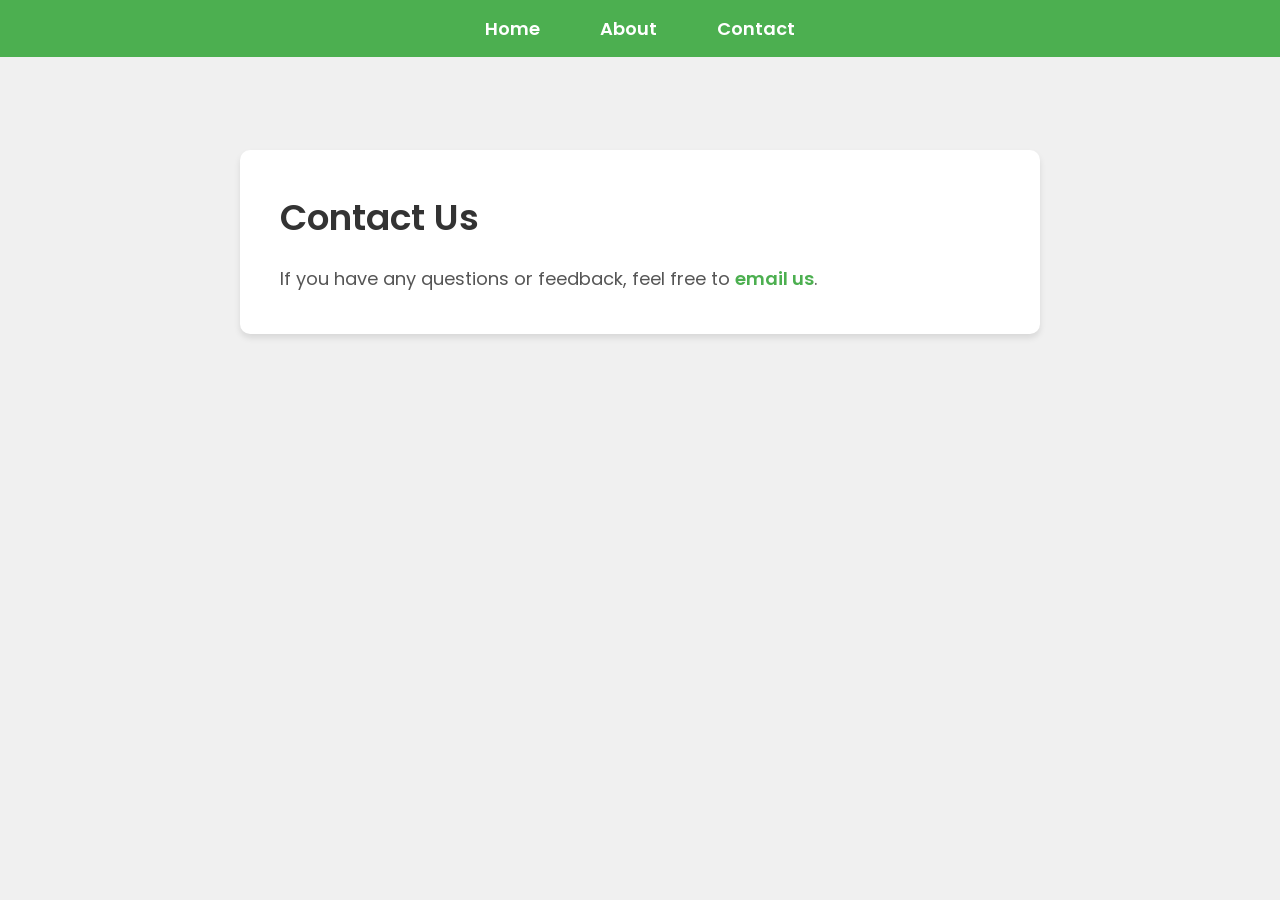
==== public/contact.html @ 80da1fe3 "Initial commit with project files" ====
<!DOCTYPE html>
<html lang="en">
<head>
    <meta charset="UTF-8">
    <meta name="viewport" content="width=device-width, initial-scale=1.0">
    <title>Contact Us</title>
    <link rel="stylesheet" href="style.css">
</head>
<body>
    <nav id="navbar">
        <ul>
            <li><a href="index.html">Home</a></li>
            <li><a href="about.html">About</a></li>
            <li><a href="contact.html">Contact</a></li>
        </ul>
    </nav>

    <section id="contact">
        <h2>Contact Us</h2>
        <p>If you have any questions or feedback, feel free to <a href="mailto:rusilkoirala23@example.com">email us</a>.</p>
    </section>

</body>
</html>
---- public/style.css ----
@import url('https://fonts.googleapis.com/css2?family=Poppins:wght@400;600&display=swap');

* {
    margin: 0;
    padding: 0;
    box-sizing: border-box;
    font-family: 'Poppins', sans-serif;
}

body, html {
    width: 100%;
    height: 100%;
    display: flex;
    flex-direction: column;
    justify-content: flex-start;
    align-items: center;
    text-align: center;
    background-color: #f0f0f0;
}

#navbar {
    background-color: #4CAF50;
    padding: 15px 0;
    position: fixed;
    top: 0;
    left: 0;
    width: 100%;
    z-index: 1000;
}

#navbar ul {
    list-style: none;
    display: flex;
    justify-content: center;
    gap: 20px;
    padding: 0;
    margin: 0;
}

#navbar li {
    display: inline;
}

#navbar a {
    color: white;
    text-decoration: none;
    font-size: 18px;
    font-weight: 600;
    padding: 10px 20px;
    border-radius: 8px;
    transition: background-color 0.3s;
}

#navbar a:hover {
    background-color: #45a049;
}

#timer {
    font-size: 60px;
    font-weight: 600;
    margin-top: 100px;
    margin-bottom: 20px;
    padding: 20px;
    background-color: #fff;
    border-radius: 10px;
    box-shadow: 0 4px 6px rgba(0, 0, 0, 0.1);
    animation: fadeIn 1s ease-in-out;
}

#buttons {
    display: flex;
    justify-content: center;
    gap: 20px;
}

#buttons button {
    padding: 15px 30px;
    font-size: 18px;
    font-weight: 600;
    border: none;
    border-radius: 8px;
    background-color: #4CAF50;
    color: white;
    cursor: pointer;
    transition: background-color 0.3s, transform 0.2s;
}

#buttons button:hover {
    background-color: #45a049;
}

#buttons button:active {
    transform: scale(0.95);
}


#about {
    width: 80%;
    max-width: 800px;
    background-color: #fff;
    padding: 40px;
    border-radius: 10px;
    box-shadow: 0 4px 6px rgba(0, 0, 0, 0.1);
    margin-top: 150px; 
    text-align: left;
    animation: fadeIn 1s ease-in-out;
}

.about-content h2 {
    font-size: 36px;
    font-weight: 600;
    margin-bottom: 20px;
    color: #333;
}

.about-content p {
    font-size: 18px;
    line-height: 1.6;
    color: #555;
    margin-bottom: 20px;
}

.about-content ul {
    list-style-type: disc;
    margin-left: 30px;
    margin-bottom: 20px;
}

.about-content ul li {
    font-size: 18px;
    color: #555;
}

@keyframes fadeIn {
    from {
        opacity: 0;
        transform: translateY(20px);
    }
    to {
        opacity: 1;
        transform: translateY(0);
    }
}


#contact {
    width: 80%;
    max-width: 800px;
    background-color: #fff;
    padding: 40px;
    border-radius: 10px;
    box-shadow: 0 4px 6px rgba(0, 0, 0, 0.1);
    margin-top: 150px;  /* To avoid overlap with navbar */
    text-align: left;
    animation: fadeIn 1s ease-in-out;
}

#contact h2 {
    font-size: 36px;
    font-weight: 600;
    margin-bottom: 20px;
    color: #333;
}

#contact p {
    font-size: 18px;
    line-height: 1.6;
    color: #555;
}

#contact a {
    font-size: 18px;
    color: #4CAF50;
    text-decoration: none;
    font-weight: 600;
}

#contact a:hover {
    text-decoration: underline;
}


@media (max-width: 768px) {
    #about, #contact {
        width: 90%;
        padding: 30px;
    }

    .about-content h2, #contact h2 {
        font-size: 28px;
    }

    .about-content p, #contact p {
        font-size: 16px;
    }

    .about-content ul li, #contact a {
        font-size: 16px;
    }
}

@media (max-width: 480px) {
    #navbar ul {
        flex-direction: column;
    }

    .about-content h2, #contact h2 {
        font-size: 24px;
    }

    .about-content p, #contact p {
        font-size: 14px;
    }

    .about-content ul li, #contact a {
        font-size: 14px;
    }
}

#timeInput::-webkit-outer-spin-button,
#timeInput::-webkit-inner-spin-button {
    -webkit-appearance: none;
    margin: 0;
}
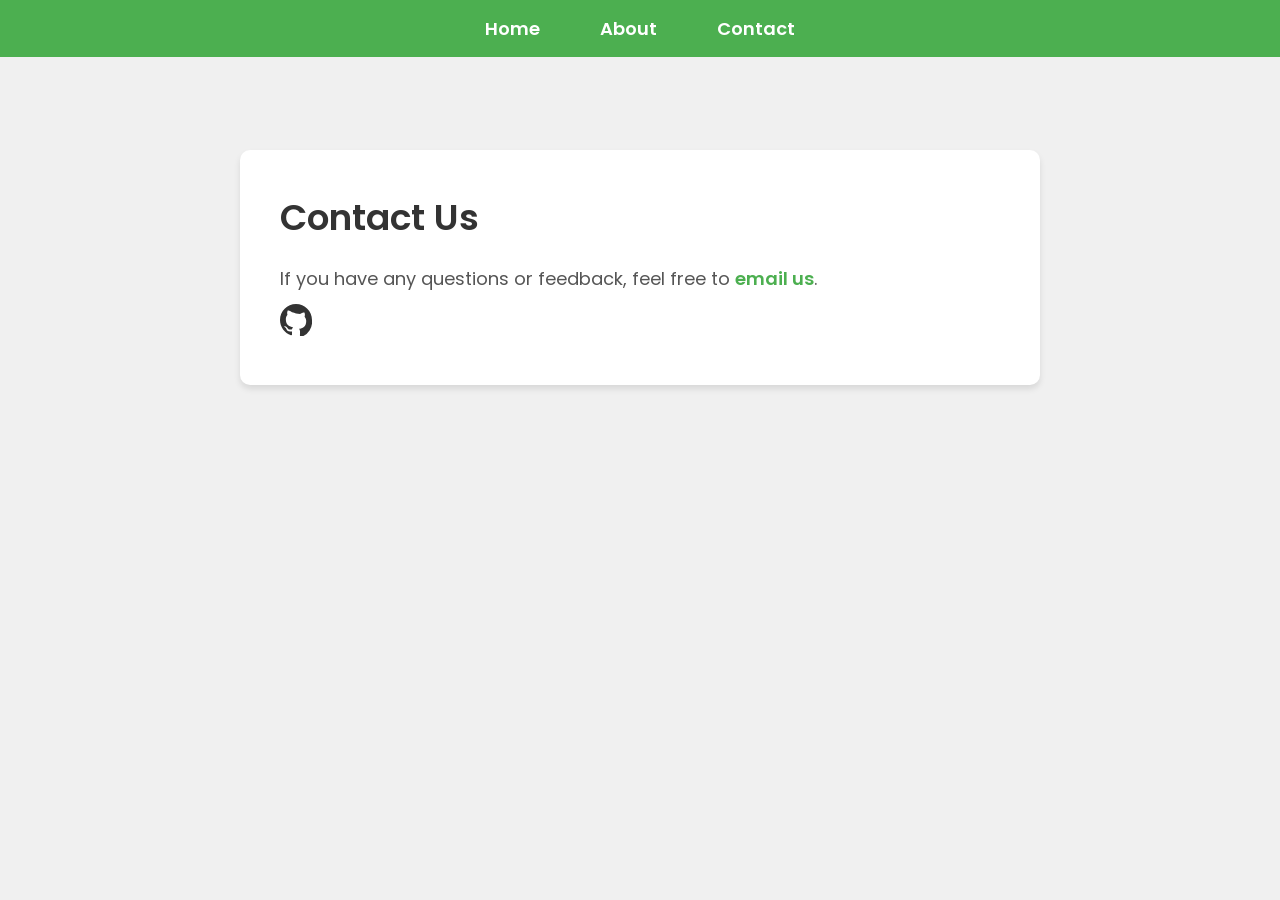
==== commit 7bf009fd: "Updated contact page with GitHub icon and other improvements" ====
--- a/public/contact.html
+++ b/public/contact.html
@@ -18,7 +18,27 @@
     <section id="contact">
         <h2>Contact Us</h2>
         <p>If you have any questions or feedback, feel free to <a href="mailto:rusilkoirala23@example.com">email us</a>.</p>
+
+        <!-- GitHub icon link -->
+        <p>
+            <a href="https://github.com/RusilKoirala" target="_blank" aria-label="GitHub Profile" style="display: inline-block; margin-top: 10px;">
+                <svg height="32" width="32" viewBox="0 0 16 16" fill="#333" xmlns="http://www.w3.org/2000/svg">
+                    <path d="M8 0C3.58 0 0 3.58 0 8c0 3.54 2.29 
+                    6.53 5.47 7.59.4.07.55-.17.55-.38 
+                    0-.19-.01-.82-.01-1.49-2.01.37-2.53-.49-2.69-.94-.09-.23-.48-.94-.82-1.13-.28-.15-.68-.52
+                    -.01-.53.63-.01 1.08.58 1.23.82.72 
+                    1.21 1.87.87 2.33.66.07-.52.28-.87.51-1.07-1.78-.2-3.64-.89-3.64-3.95 
+                    0-.87.31-1.59.82-2.15-.08-.2-.36-1.01.08-2.11 
+                    0 0 .67-.21 2.2.82A7.65 7.65 0 0 1 8 4.77c.68.003 
+                    1.37.092 2.01.27 1.53-1.04 2.2-.82 
+                    2.2-.82.44 1.1.16 1.91.08 2.11.51.56.82 
+                    1.27.82 2.15 0 3.07-1.87 3.75-3.65 
+                    3.95.29.25.54.73.54 1.48 0 1.07-.01 
+                    1.93-.01 2.2 0 .21.15.46.55.38A8.013 
+                    8.013 0 0 0 16 8c0-4.42-3.58-8-8-8z"/>
+                </svg>
+            </a>
+        </p>
     </section>
-
 </body>
 </html>
--- a/public/style.css
+++ b/public/style.css
@@ -35,6 +35,8 @@
     gap: 20px;
     padding: 0;
     margin: 0;
+    flex-direction: row; /* default horizontal */
+    flex-wrap: wrap; /* allow wrapping on smaller screens */
 }
 
 #navbar li {
@@ -92,7 +94,6 @@
 #buttons button:active {
     transform: scale(0.95);
 }
-
 
 #about {
     width: 80%;
@@ -101,7 +102,7 @@
     padding: 40px;
     border-radius: 10px;
     box-shadow: 0 4px 6px rgba(0, 0, 0, 0.1);
-    margin-top: 150px; 
+    margin-top: 150px;
     text-align: left;
     animation: fadeIn 1s ease-in-out;
 }
@@ -130,18 +131,6 @@
     font-size: 18px;
     color: #555;
 }
-
-@keyframes fadeIn {
-    from {
-        opacity: 0;
-        transform: translateY(20px);
-    }
-    to {
-        opacity: 1;
-        transform: translateY(0);
-    }
-}
-
 
 #contact {
     width: 80%;
@@ -150,7 +139,7 @@
     padding: 40px;
     border-radius: 10px;
     box-shadow: 0 4px 6px rgba(0, 0, 0, 0.1);
-    margin-top: 150px;  /* To avoid overlap with navbar */
+    margin-top: 150px;
     text-align: left;
     animation: fadeIn 1s ease-in-out;
 }
@@ -179,6 +168,16 @@
     text-decoration: underline;
 }
 
+@keyframes fadeIn {
+    from {
+        opacity: 0;
+        transform: translateY(20px);
+    }
+    to {
+        opacity: 1;
+        transform: translateY(0);
+    }
+}
 
 @media (max-width: 768px) {
     #about, #contact {
@@ -201,7 +200,9 @@
 
 @media (max-width: 480px) {
     #navbar ul {
-        flex-direction: column;
+        flex-direction: row;
+        flex-wrap: wrap;
+        justify-content: center;
     }
 
     .about-content h2, #contact h2 {
